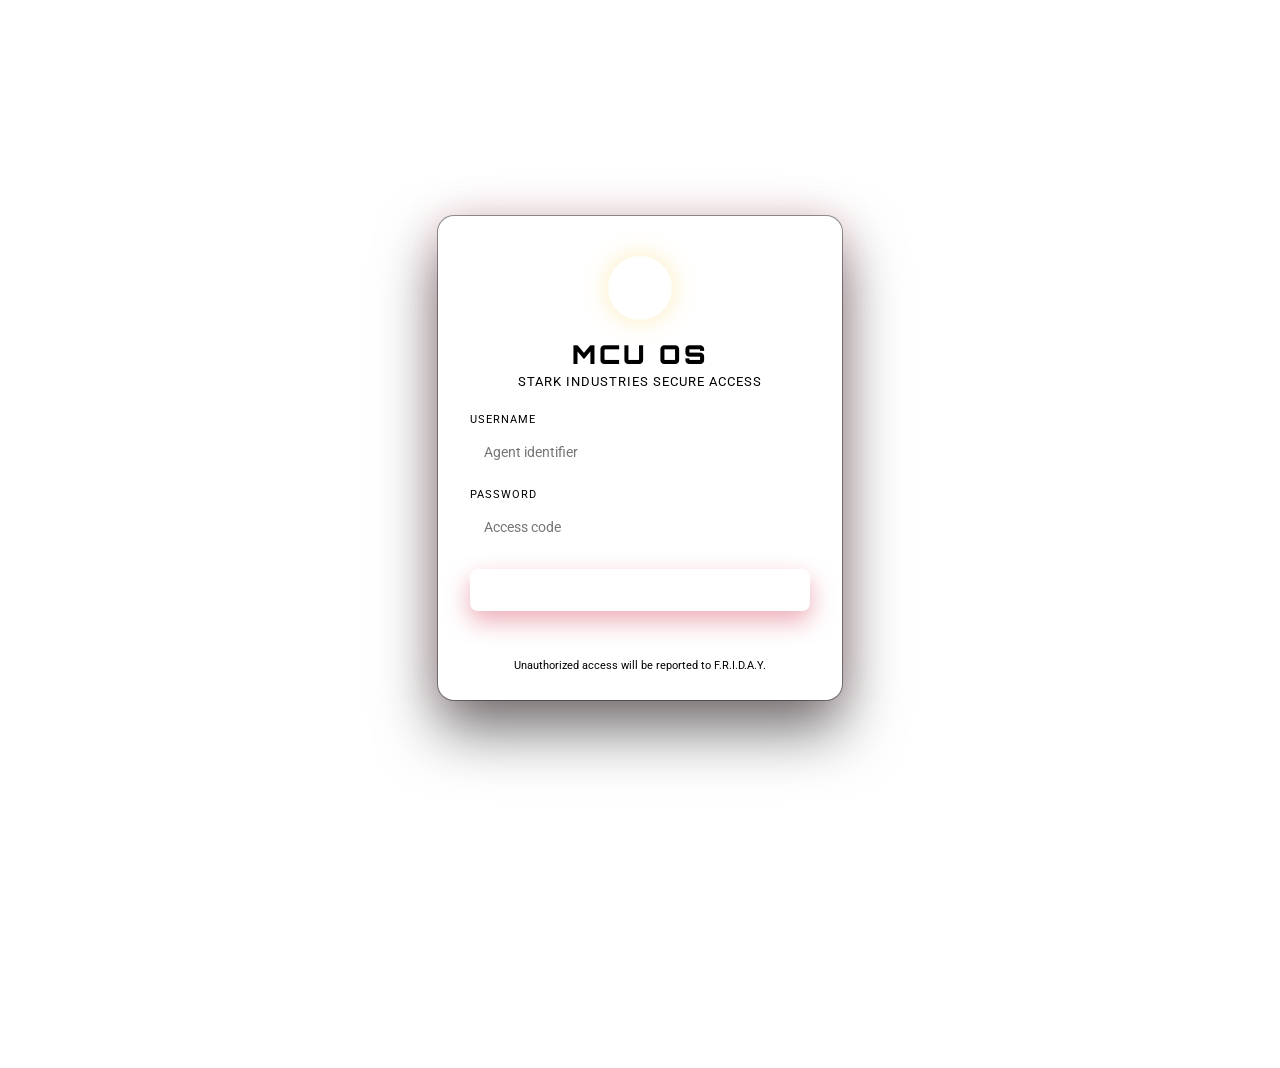
==== public/index.html @ 5ca3dd08 "Change title to 'MCU OS' and update HTML structure Updated the title and modified the structure of t" ====
<!doctype html>
<html>
	<head>
		<meta charset="utf-8" />
		<meta
			name="viewport"
			content="width=device-width, initial-scale=1.0, shrink-to-fit=no"
		/>
		<title>MCU OS</title>
		<link rel="shortcut icon" href="favicon.ico" />

		<!-- Auth gate: must run before anything else renders -->
		<script src="auth-guard.js"></script>

		<script src="/scram/scramjet.all.js"></script>
		<script src="/baremux/index.js"></script>

		<link
			href="https://fonts.googleapis.com/css2?family=Orbitron:wght@500;700;900&family=Roboto:wght@300;400;500&display=swap"
			rel="stylesheet"
		/>
		<link rel="stylesheet" href="index.css" />
		<link rel="stylesheet" href="desktop.css" />

		<script src="register-sw.js" defer></script>
		<script src="search.js" defer></script>
		<script src="browser-app.js" defer></script>
		<script src="desktop.js" defer></script>
	</head>

	<body class="os-body">
		<div class="desktop" id="desktop">
			<div class="desktop-bg-grid"></div>
			<div class="reactor-glow reactor-glow-a"></div>
			<div class="reactor-glow reactor-glow-b"></div>

			<!-- Desktop icons -->
			<div class="desktop-icons">
				<button class="desktop-icon" data-app="browser">
					<span class="icon-glyph icon-browser"></span>
					<span class="icon-label">Browser</span>
				</button>
				<button class="desktop-icon" data-app="notes">
					<span class="icon-glyph icon-notes"></span>
					<span class="icon-label">F.R.I.D.A.Y. Notes</span>
				</button>
				<button class="desktop-icon" data-app="about">
					<span class="icon-glyph icon-about"></span>
					<span class="icon-label">About MCU OS</span>
				</button>
			</div>

			<!-- Windows get created here by desktop.js -->
			<div class="windows-layer" id="windows-layer"></div>

			<!-- Taskbar -->
			<div class="taskbar">
				<button class="start-btn" id="start-btn">
					<span class="start-glyph"></span>
					MCU OS
				</button>
				<div class="taskbar-running" id="taskbar-running"></div>
				<div class="taskbar-right">
					<span id="taskbar-clock" class="taskbar-clock"></span>
					<button class="logout-btn" id="logout-btn" title="Log out">
						Log out
					</button>
				</div>
			</div>
		</div>

		<!-- Browser app template (moved out of the way, cloned into a window) -->
		<template id="browser-app-template">
			<div class="browser-app">
				<form id="sj-form" class="browser-form">
					<input
						id="sj-search-engine"
						value="https://www.google.com/search?q=%s"
						type="hidden"
					/>
					<input
						id="sj-address"
						type="text"
						placeholder="Search the web freely"
						autocomplete="off"
					/>
					<button type="submit" class="browser-go-btn">Go</button>
				</form>
				<div class="browser-status">
					<p id="sj-error"></p>
					<pre id="sj-error-code"></pre>
				</div>
				<div class="browser-frame-holder" id="browser-frame-holder"></div>
			</div>
		</template>

		<!-- Notes app template -->
		<template id="notes-app-template">
			<div class="notes-app">
				<textarea
					id="notes-textarea"
					placeholder="Debrief notes, Avenger... (saved locally in this browser)"
				></textarea>
			</div>
		</template>

		<!-- About app template -->
		<template id="about-app-template">
			<div class="about-app">
				<h2>MCU OS</h2>
				<p>
					A personal, home-lab desktop UI built on top of
					<a href="https://github.com/MercuryWorkshop/Scramjet-Demo" target="_blank" rel="noreferrer">Scramjet</a>,
					the web proxy by Mercury Workshop.
				</p>
				<p class="about-note">
					This login screen is a client-side convenience gate for a local
					project — it is not real security.
				</p>
				<p><a href="credits.html">View third-party licenses</a></p>
			</div>
		</template>
	</body>
</html>
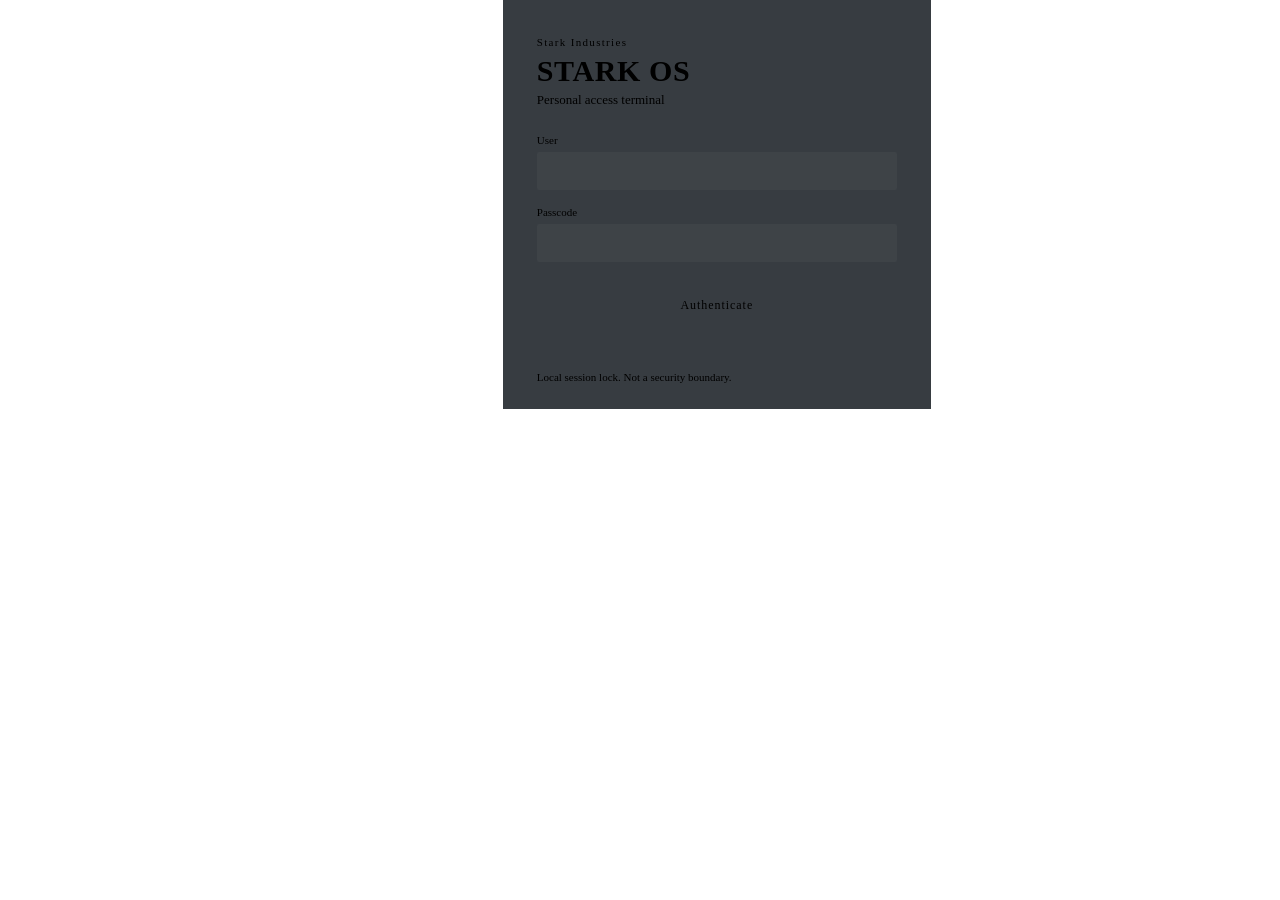
==== commit 3973300a: "Update index.html" ====
--- a/public/index.html
+++ b/public/index.html
@@ -6,7 +6,7 @@
 			name="viewport"
 			content="width=device-width, initial-scale=1.0, shrink-to-fit=no"
 		/>
-		<title>MCU OS</title>
+		<title>Stark OS</title>
 		<link rel="shortcut icon" href="favicon.ico" />
 
 		<!-- Auth gate: must run before anything else renders -->
@@ -16,7 +16,7 @@
 		<script src="/baremux/index.js"></script>
 
 		<link
-			href="https://fonts.googleapis.com/css2?family=Orbitron:wght@500;700;900&family=Roboto:wght@300;400;500&display=swap"
+			href="https://fonts.googleapis.com/css2?family=Space+Grotesk:wght@500;700&family=IBM+Plex+Sans:wght@400;500&family=IBM+Plex+Mono:wght@400;500&display=swap"
 			rel="stylesheet"
 		/>
 		<link rel="stylesheet" href="index.css" />
@@ -31,22 +31,35 @@
 	<body class="os-body">
 		<div class="desktop" id="desktop">
 			<div class="desktop-bg-grid"></div>
-			<div class="reactor-glow reactor-glow-a"></div>
-			<div class="reactor-glow reactor-glow-b"></div>
 
 			<!-- Desktop icons -->
 			<div class="desktop-icons">
 				<button class="desktop-icon" data-app="browser">
-					<span class="icon-glyph icon-browser"></span>
+					<span class="icon-glyph">
+						<svg viewBox="0 0 24 24" fill="none" stroke="currentColor" stroke-width="1.4">
+							<circle cx="12" cy="12" r="9" />
+							<path d="M3 12h18M12 3c2.5 2.6 3.8 5.7 3.8 9s-1.3 6.4-3.8 9c-2.5-2.6-3.8-5.7-3.8-9s1.3-6.4 3.8-9z" />
+						</svg>
+					</span>
 					<span class="icon-label">Browser</span>
 				</button>
 				<button class="desktop-icon" data-app="notes">
-					<span class="icon-glyph icon-notes"></span>
-					<span class="icon-label">F.R.I.D.A.Y. Notes</span>
+					<span class="icon-glyph">
+						<svg viewBox="0 0 24 24" fill="none" stroke="currentColor" stroke-width="1.4">
+							<path d="M6 3h9l4 4v14a1 1 0 0 1-1 1H6a1 1 0 0 1-1-1V4a1 1 0 0 1 1-1z" />
+							<path d="M14 3v5h5M8 12h8M8 16h5" />
+						</svg>
+					</span>
+					<span class="icon-label">Notes</span>
 				</button>
-				<button class="desktop-icon" data-app="about">
-					<span class="icon-glyph icon-about"></span>
-					<span class="icon-label">About MCU OS</span>
+				<button class="desktop-icon" data-app="system">
+					<span class="icon-glyph">
+						<svg viewBox="0 0 24 24" fill="none" stroke="currentColor" stroke-width="1.4">
+							<rect x="3" y="4" width="18" height="13" rx="1" />
+							<path d="M8 21h8M12 17v4" />
+						</svg>
+					</span>
+					<span class="icon-label">System</span>
 				</button>
 			</div>
 
@@ -56,8 +69,8 @@
 			<!-- Taskbar -->
 			<div class="taskbar">
 				<button class="start-btn" id="start-btn">
-					<span class="start-glyph"></span>
-					MCU OS
+					<span class="start-dot"></span>
+					Stark OS
 				</button>
 				<div class="taskbar-running" id="taskbar-running"></div>
 				<div class="taskbar-right">
@@ -81,7 +94,7 @@
 					<input
 						id="sj-address"
 						type="text"
-						placeholder="Search the web freely"
+						placeholder="Search or enter address"
 						autocomplete="off"
 					/>
 					<button type="submit" class="browser-go-btn">Go</button>
@@ -99,25 +112,23 @@
 			<div class="notes-app">
 				<textarea
 					id="notes-textarea"
-					placeholder="Debrief notes, Avenger... (saved locally in this browser)"
+					placeholder="Notes are saved locally in this browser."
 				></textarea>
 			</div>
 		</template>
 
-		<!-- About app template -->
-		<template id="about-app-template">
-			<div class="about-app">
-				<h2>MCU OS</h2>
-				<p>
-					A personal, home-lab desktop UI built on top of
-					<a href="https://github.com/MercuryWorkshop/Scramjet-Demo" target="_blank" rel="noreferrer">Scramjet</a>,
-					the web proxy by Mercury Workshop.
-				</p>
-				<p class="about-note">
-					This login screen is a client-side convenience gate for a local
-					project — it is not real security.
-				</p>
-				<p><a href="credits.html">View third-party licenses</a></p>
+		<!-- System app template -->
+		<template id="system-app-template">
+			<div class="system-app">
+				<dl class="system-list">
+					<dt>Proxy</dt>
+					<dd>Scramjet (Mercury Workshop)</dd>
+					<dt>Session</dt>
+					<dd>Local, browser-only</dd>
+					<dt>Access</dt>
+					<dd>Client-side lock — not a security boundary</dd>
+				</dl>
+				<p><a href="credits.html">Third-party licenses</a></p>
 			</div>
 		</template>
 	</body>
--- a/public/index.css
+++ b/public/index.css
@@ -0,0 +1,173 @@
+@import url("https://fonts.googleapis.com/css2?family=Roboto:ital,wght@0,300;0,400;0,500;1,300;1,400&display=swap");
+
+:root {
+	--mcu-black: #0a0b0d;
+	--mcu-panel: #14161a;
+	--mcu-panel-light: #1d2026;
+	--mcu-red: #c8102e;
+	--mcu-red-bright: #ff2b45;
+	--mcu-gold: #d4af37;
+	--mcu-gold-bright: #ffd166;
+	--mcu-blue-glow: #4fd8ff;
+	--mcu-text: #f3f3f3;
+	--mcu-text-dim: rgba(243, 243, 243, 0.6);
+	--mcu-border: rgba(212, 175, 55, 0.35);
+}
+
+body {
+	font-family: "Roboto", Arial, Helvetica, sans-serif;
+	margin: 0;
+	background: #111;
+	display: flex;
+	flex-direction: column;
+	min-height: 100vh;
+}
+
+.flex-center {
+	display: flex;
+	justify-content: center;
+}
+
+.header-center {
+	align-items: center;
+	flex-direction: column;
+	margin-top: 10%;
+}
+
+.left-margin {
+	margin: 0px 16px;
+}
+
+#sj-frame {
+	border: none;
+	position: absolute;
+	top: 0;
+	left: 0;
+	width: 100vw;
+	height: 100vh;
+	background-color: #111;
+}
+
+#sj-error {
+	color: #ff6666 !important;
+	white-space: pre-wrap;
+}
+
+#sj-error-code {
+	font-size: 12px;
+	color: #fff;
+	font-family: "Courier New", Courier, monospace;
+}
+
+.logo {
+	height: 25vh;
+}
+
+.logo-wrapper .text {
+	font-size: 75px;
+	color: #fff;
+}
+
+.logo-wrapper h1 {
+	color: white;
+}
+
+footer {
+	margin: 0 16px;
+	margin-top: auto;
+	display: flex;
+	flex-direction: column;
+	line-height: 30px;
+	margin-bottom: 20px;
+}
+
+footer > div {
+	display: flex;
+	justify-content: left;
+	align-items: center;
+	flex-wrap: wrap;
+	margin-bottom: 15px;
+}
+
+footer a,
+footer span {
+	margin: 0 15px;
+	text-decoration: none;
+	color: #fff;
+	font-size: 15px;
+}
+
+footer a {
+	cursor: pointer;
+}
+
+footer a:hover {
+	text-decoration: underline;
+}
+
+.desc p {
+	width: 560px;
+	color: rgba(253, 253, 253, 0.514);
+}
+
+#sj-address {
+	background: none;
+	font-family: inherit;
+	padding: 0px 17px;
+	height: 48px;
+	border: 1px solid rgb(255, 255, 255, 0.2);
+	color: var(--text-color);
+	border-radius: 3px;
+	outline: none;
+	width: 350px;
+	margin-top: 5px;
+	border-radius: 50px;
+	color: #fff;
+	transition: border-radius 0.1s;
+}
+
+#sj-address:focus {
+	border: 1px solid rgba(253, 253, 253, 0.514);
+	border-radius: 6px;
+}
+
+.credit {
+	border-radius: 10px;
+	padding: 10px;
+	display: block;
+	border: #fff 1px solid;
+	color: #fff;
+	display: flex;
+	flex-wrap: wrap;
+	margin-bottom: 15px;
+}
+
+.credit label {
+	margin-left: auto;
+	margin-right: 15px;
+}
+
+.credit a,
+.credit label {
+	color: white;
+	text-decoration: underline;
+	text-align: right;
+}
+
+.credit pre {
+	display: none;
+	width: 100%;
+}
+
+.credit label::after {
+	content: "show license";
+	cursor: pointer;
+}
+
+.credit input:checked + label::after {
+	content: "hide license";
+}
+
+.credit input:checked ~ pre {
+	display: block;
+}
--- a/public/desktop.css
+++ b/public/desktop.css
@@ -0,0 +1,412 @@
+.os-body {
+	margin: 0;
+	overflow: hidden;
+	font-family: "Roboto", Arial, sans-serif;
+	background: var(--mcu-black);
+}
+
+.desktop {
+	position: relative;
+	width: 100vw;
+	height: 100vh;
+	overflow: hidden;
+	background: radial-gradient(
+			circle at 80% 0%,
+			rgba(200, 16, 46, 0.12),
+			transparent 45%
+		),
+		radial-gradient(
+			circle at 10% 100%,
+			rgba(212, 175, 55, 0.1),
+			transparent 45%
+		),
+		var(--mcu-black);
+}
+
+.desktop-bg-grid {
+	position: absolute;
+	inset: 0;
+	background-image: linear-gradient(
+			rgba(212, 175, 55, 0.06) 1px,
+			transparent 1px
+		),
+		linear-gradient(90deg, rgba(212, 175, 55, 0.06) 1px, transparent 1px);
+	background-size: 40px 40px;
+	pointer-events: none;
+}
+
+/* Icons */
+.desktop-icons {
+	position: absolute;
+	top: 24px;
+	left: 24px;
+	display: flex;
+	flex-direction: column;
+	gap: 22px;
+	z-index: 1;
+}
+
+.desktop-icon {
+	width: 84px;
+	background: none;
+	border: none;
+	color: var(--mcu-text);
+	display: flex;
+	flex-direction: column;
+	align-items: center;
+	gap: 8px;
+	cursor: pointer;
+	padding: 8px 4px;
+	border-radius: 8px;
+	transition: background 0.15s;
+}
+
+.desktop-icon:hover,
+.desktop-icon:focus-visible {
+	background: rgba(255, 255, 255, 0.06);
+}
+
+.icon-glyph {
+	width: 46px;
+	height: 46px;
+	border-radius: 12px;
+	display: block;
+	background: linear-gradient(145deg, var(--mcu-panel-light), var(--mcu-panel));
+	border: 1px solid var(--mcu-border);
+	position: relative;
+	box-shadow: 0 6px 16px rgba(0, 0, 0, 0.4);
+}
+
+.icon-glyph::after {
+	content: "";
+	position: absolute;
+	inset: 0;
+	margin: auto;
+	width: 20px;
+	height: 20px;
+	background-size: contain;
+}
+
+.icon-browser::after {
+	border-radius: 50%;
+	border: 2px solid var(--mcu-blue-glow);
+	width: 22px;
+	height: 22px;
+	box-shadow: 0 0 10px var(--mcu-blue-glow);
+	background: transparent;
+	margin: auto;
+}
+
+.icon-notes::after {
+	width: 18px;
+	height: 22px;
+	background: var(--mcu-gold-bright);
+	border-radius: 2px;
+	box-shadow: 0 0 8px rgba(255, 209, 102, 0.6);
+}
+
+.icon-about::after {
+	width: 20px;
+	height: 20px;
+	border-radius: 50%;
+	background: var(--mcu-red-bright);
+	box-shadow: 0 0 10px rgba(255, 43, 69, 0.6);
+}
+
+.icon-label {
+	font-size: 11px;
+	text-align: center;
+	line-height: 1.2;
+	color: var(--mcu-text-dim);
+}
+
+/* Windows */
+.windows-layer {
+	position: absolute;
+	inset: 0;
+}
+
+.os-window {
+	position: absolute;
+	min-width: 320px;
+	min-height: 220px;
+	background: var(--mcu-panel);
+	border: 1px solid var(--mcu-border);
+	border-radius: 10px;
+	box-shadow: 0 24px 48px rgba(0, 0, 0, 0.5);
+	display: flex;
+	flex-direction: column;
+	overflow: hidden;
+}
+
+.os-window.minimized {
+	display: none;
+}
+
+.os-window.focused {
+	border-color: var(--mcu-gold-bright);
+	box-shadow:
+		0 24px 48px rgba(0, 0, 0, 0.55),
+		0 0 0 1px rgba(212, 175, 55, 0.4);
+}
+
+.os-window-titlebar {
+	background: linear-gradient(90deg, var(--mcu-panel-light), var(--mcu-panel));
+	padding: 9px 10px 9px 14px;
+	display: flex;
+	align-items: center;
+	justify-content: space-between;
+	cursor: move;
+	user-select: none;
+	border-bottom: 1px solid var(--mcu-border);
+}
+
+.os-window-title {
+	font-family: "Orbitron", sans-serif;
+	font-size: 12px;
+	letter-spacing: 1px;
+	text-transform: uppercase;
+	color: var(--mcu-text);
+}
+
+.os-window-controls {
+	display: flex;
+	gap: 6px;
+}
+
+.os-window-btn {
+	width: 22px;
+	height: 22px;
+	border-radius: 6px;
+	border: 1px solid var(--mcu-border);
+	background: rgba(255, 255, 255, 0.04);
+	color: var(--mcu-text-dim);
+	cursor: pointer;
+	line-height: 1;
+	font-size: 14px;
+}
+
+.os-window-btn:hover {
+	color: var(--mcu-text);
+	border-color: var(--mcu-gold-bright);
+}
+
+.os-window-close:hover {
+	color: #fff;
+	background: var(--mcu-red);
+	border-color: var(--mcu-red-bright);
+}
+
+.os-window-body {
+	flex: 1;
+	overflow: auto;
+	display: flex;
+	flex-direction: column;
+}
+
+/* Browser app */
+.browser-app {
+	display: flex;
+	flex-direction: column;
+	height: 100%;
+}
+
+.browser-form {
+	display: flex;
+	gap: 8px;
+	padding: 10px;
+	border-bottom: 1px solid var(--mcu-border);
+	background: var(--mcu-panel-light);
+}
+
+.browser-form #sj-address {
+	flex: 1;
+	background: rgba(255, 255, 255, 0.05);
+	border: 1px solid var(--mcu-border);
+	border-radius: 20px;
+	padding: 0 14px;
+	height: 36px;
+	color: var(--mcu-text);
+	font-family: inherit;
+	outline: none;
+}
+
+.browser-form #sj-address:focus {
+	border-color: var(--mcu-gold-bright);
+}
+
+.browser-go-btn {
+	border: none;
+	border-radius: 20px;
+	padding: 0 18px;
+	background: linear-gradient(135deg, var(--mcu-red-bright), var(--mcu-red));
+	color: #fff;
+	font-family: "Orbitron", sans-serif;
+	font-size: 11px;
+	letter-spacing: 1px;
+	text-transform: uppercase;
+	cursor: pointer;
+}
+
+.browser-status {
+	padding: 0 10px;
+}
+
+.browser-status #sj-error {
+	color: var(--mcu-red-bright);
+	font-size: 12px;
+	margin: 6px 0 0;
+}
+
+.browser-status #sj-error-code {
+	color: var(--mcu-text-dim);
+	font-size: 11px;
+	white-space: pre-wrap;
+}
+
+.browser-frame-holder {
+	flex: 1;
+	background: #000;
+}
+
+.browser-frame-holder iframe {
+	width: 100%;
+	height: 100%;
+	border: none;
+	display: block;
+}
+
+/* Notes + About apps */
+.notes-app {
+	height: 100%;
+	display: flex;
+}
+
+#notes-textarea {
+	flex: 1;
+	resize: none;
+	border: none;
+	outline: none;
+	background: var(--mcu-panel);
+	color: var(--mcu-text);
+	font-family: "Roboto", sans-serif;
+	font-size: 13px;
+	padding: 14px;
+}
+
+.about-app {
+	padding: 18px 20px;
+	color: var(--mcu-text);
+	font-size: 13px;
+	line-height: 1.5;
+}
+
+.about-app h2 {
+	font-family: "Orbitron", sans-serif;
+	margin-top: 0;
+	color: var(--mcu-gold-bright);
+}
+
+.about-app a {
+	color: var(--mcu-blue-glow);
+}
+
+.about-app .about-note {
+	color: var(--mcu-text-dim);
+	font-size: 12px;
+}
+
+/* Taskbar */
+.taskbar {
+	position: absolute;
+	left: 0;
+	right: 0;
+	bottom: 0;
+	height: 48px;
+	background: linear-gradient(0deg, var(--mcu-black), var(--mcu-panel));
+	border-top: 1px solid var(--mcu-border);
+	display: flex;
+	align-items: center;
+	padding: 0 12px;
+	gap: 10px;
+	z-index: 50;
+}
+
+.start-btn {
+	display: flex;
+	align-items: center;
+	gap: 8px;
+	height: 34px;
+	padding: 0 14px;
+	border-radius: 6px;
+	border: 1px solid var(--mcu-border);
+	background: linear-gradient(135deg, var(--mcu-red-bright), var(--mcu-red));
+	color: #fff;
+	font-family: "Orbitron", sans-serif;
+	font-size: 11px;
+	letter-spacing: 1px;
+	text-transform: uppercase;
+	cursor: pointer;
+}
+
+.start-glyph {
+	width: 12px;
+	height: 12px;
+	border-radius: 50%;
+	background: var(--mcu-gold-bright);
+	box-shadow: 0 0 8px var(--mcu-gold-bright);
+	display: inline-block;
+}
+
+.taskbar-running {
+	flex: 1;
+	display: flex;
+	gap: 8px;
+	overflow-x: auto;
+}
+
+.taskbar-entry {
+	height: 34px;
+	padding: 0 14px;
+	border-radius: 6px;
+	border: 1px solid var(--mcu-border);
+	background: rgba(255, 255, 255, 0.04);
+	color: var(--mcu-text);
+	font-size: 12px;
+	cursor: pointer;
+	white-space: nowrap;
+}
+
+.taskbar-entry:hover {
+	border-color: var(--mcu-gold-bright);
+}
+
+.taskbar-right {
+	display: flex;
+	align-items: center;
+	gap: 12px;
+}
+
+.taskbar-clock {
+	font-family: "Orbitron", sans-serif;
+	font-size: 12px;
+	color: var(--mcu-text-dim);
+	min-width: 52px;
+	text-align: right;
+}
+
+.logout-btn {
+	height: 34px;
+	padding: 0 12px;
+	border-radius: 6px;
+	border: 1px solid var(--mcu-border);
+	background: rgba(255, 255, 255, 0.04);
+	color: var(--mcu-text-dim);
+	font-size: 12px;
+	cursor: pointer;
+}
+
+.logout-btn:hover {
+	color: #fff;
+	border-color: var(--mcu-red-bright);
+}
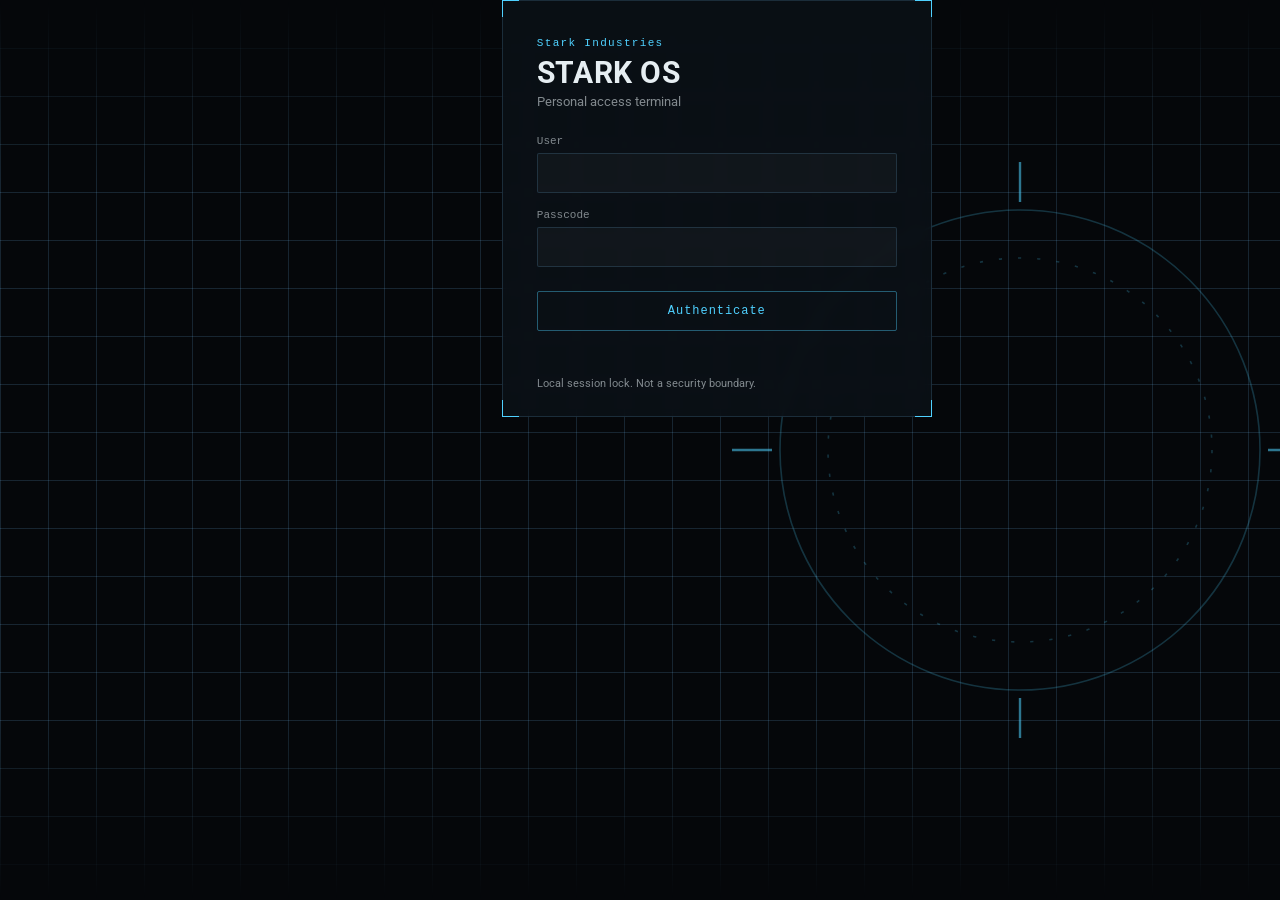
==== commit 01d13977: "Clean up comments in index.html Removed unnecessary comments from the HTML file." ====
--- a/public/index.html
+++ b/public/index.html
@@ -9,7 +9,7 @@
 		<title>Stark OS</title>
 		<link rel="shortcut icon" href="favicon.ico" />
 
-		<!-- Auth gate: must run before anything else renders -->
+
 		<script src="auth-guard.js"></script>
 
 		<script src="/scram/scramjet.all.js"></script>
@@ -63,10 +63,10 @@
 				</button>
 			</div>
 
-			<!-- Windows get created here by desktop.js -->
+	
 			<div class="windows-layer" id="windows-layer"></div>
 
-			<!-- Taskbar -->
+	
 			<div class="taskbar">
 				<button class="start-btn" id="start-btn">
 					<span class="start-dot"></span>
@@ -82,7 +82,7 @@
 			</div>
 		</div>
 
-		<!-- Browser app template (moved out of the way, cloned into a window) -->
+
 		<template id="browser-app-template">
 			<div class="browser-app">
 				<form id="sj-form" class="browser-form">
@@ -107,7 +107,7 @@
 			</div>
 		</template>
 
-		<!-- Notes app template -->
+
 		<template id="notes-app-template">
 			<div class="notes-app">
 				<textarea
@@ -117,7 +117,7 @@
 			</div>
 		</template>
 
-		<!-- System app template -->
+
 		<template id="system-app-template">
 			<div class="system-app">
 				<dl class="system-list">
--- a/public/index.css
+++ b/public/index.css
@@ -1,17 +1,21 @@
 @import url("https://fonts.googleapis.com/css2?family=Roboto:ital,wght@0,300;0,400;0,500;1,300;1,400&display=swap");
 
 :root {
-	--mcu-black: #0a0b0d;
-	--mcu-panel: #14161a;
-	--mcu-panel-light: #1d2026;
-	--mcu-red: #c8102e;
-	--mcu-red-bright: #ff2b45;
-	--mcu-gold: #d4af37;
-	--mcu-gold-bright: #ffd166;
-	--mcu-blue-glow: #4fd8ff;
-	--mcu-text: #f3f3f3;
-	--mcu-text-dim: rgba(243, 243, 243, 0.6);
-	--mcu-border: rgba(212, 175, 55, 0.35);
+	--stark-void: #05070a;
+	--stark-panel: #0c1218;
+	--stark-panel-raised: #121b23;
+	--stark-cyan: #4fd1ff;
+	--stark-cyan-dim: rgba(79, 209, 255, 0.4);
+	--stark-cyan-faint: rgba(79, 209, 255, 0.12);
+	--stark-amber: #ffab4a;
+	--stark-red: #ff5c5c;
+	--stark-text: #e6eef2;
+	--stark-text-dim: rgba(230, 238, 242, 0.55);
+	--stark-hairline: rgba(120, 200, 255, 0.16);
+	--stark-hairline-strong: rgba(120, 200, 255, 0.45);
+	--font-display: "Space Grotesk", "Roboto", sans-serif;
+	--font-body: "IBM Plex Sans", "Roboto", sans-serif;
+	--font-mono: "IBM Plex Mono", "Courier New", monospace;
 }
 
 body {
--- a/public/desktop.css
+++ b/public/desktop.css
@@ -1,8 +1,8 @@
 .os-body {
 	margin: 0;
 	overflow: hidden;
-	font-family: "Roboto", Arial, sans-serif;
-	background: var(--mcu-black);
+	font-family: var(--font-body);
+	background: var(--stark-void);
 }
 
 .desktop {
@@ -10,28 +10,15 @@
 	width: 100vw;
 	height: 100vh;
 	overflow: hidden;
-	background: radial-gradient(
-			circle at 80% 0%,
-			rgba(200, 16, 46, 0.12),
-			transparent 45%
-		),
-		radial-gradient(
-			circle at 10% 100%,
-			rgba(212, 175, 55, 0.1),
-			transparent 45%
-		),
-		var(--mcu-black);
+	background: var(--stark-void);
 }
 
 .desktop-bg-grid {
 	position: absolute;
 	inset: 0;
-	background-image: linear-gradient(
-			rgba(212, 175, 55, 0.06) 1px,
-			transparent 1px
-		),
-		linear-gradient(90deg, rgba(212, 175, 55, 0.06) 1px, transparent 1px);
-	background-size: 40px 40px;
+	background-image: linear-gradient(var(--stark-hairline) 1px, transparent 1px),
+		linear-gradient(90deg, var(--stark-hairline) 1px, transparent 1px);
+	background-size: 48px 48px;
 	pointer-events: none;
 }
 
@@ -42,82 +29,51 @@
 	left: 24px;
 	display: flex;
 	flex-direction: column;
-	gap: 22px;
+	gap: 20px;
 	z-index: 1;
 }
 
 .desktop-icon {
-	width: 84px;
+	width: 78px;
 	background: none;
 	border: none;
-	color: var(--mcu-text);
+	color: var(--stark-text);
 	display: flex;
 	flex-direction: column;
 	align-items: center;
 	gap: 8px;
 	cursor: pointer;
 	padding: 8px 4px;
-	border-radius: 8px;
+	border-radius: 2px;
 	transition: background 0.15s;
 }
 
 .desktop-icon:hover,
 .desktop-icon:focus-visible {
-	background: rgba(255, 255, 255, 0.06);
+	background: var(--stark-cyan-faint);
 }
 
 .icon-glyph {
-	width: 46px;
-	height: 46px;
-	border-radius: 12px;
-	display: block;
-	background: linear-gradient(145deg, var(--mcu-panel-light), var(--mcu-panel));
-	border: 1px solid var(--mcu-border);
-	position: relative;
-	box-shadow: 0 6px 16px rgba(0, 0, 0, 0.4);
-}
-
-.icon-glyph::after {
-	content: "";
-	position: absolute;
-	inset: 0;
-	margin: auto;
+	width: 40px;
+	height: 40px;
+	display: flex;
+	align-items: center;
+	justify-content: center;
+	border: 1px solid var(--stark-hairline);
+	color: var(--stark-cyan);
+}
+
+.icon-glyph svg {
 	width: 20px;
 	height: 20px;
-	background-size: contain;
-}
-
-.icon-browser::after {
-	border-radius: 50%;
-	border: 2px solid var(--mcu-blue-glow);
-	width: 22px;
-	height: 22px;
-	box-shadow: 0 0 10px var(--mcu-blue-glow);
-	background: transparent;
-	margin: auto;
-}
-
-.icon-notes::after {
-	width: 18px;
-	height: 22px;
-	background: var(--mcu-gold-bright);
-	border-radius: 2px;
-	box-shadow: 0 0 8px rgba(255, 209, 102, 0.6);
-}
-
-.icon-about::after {
-	width: 20px;
-	height: 20px;
-	border-radius: 50%;
-	background: var(--mcu-red-bright);
-	box-shadow: 0 0 10px rgba(255, 43, 69, 0.6);
 }
 
 .icon-label {
-	font-size: 11px;
+	font-family: var(--font-mono);
+	font-size: 10.5px;
 	text-align: center;
-	line-height: 1.2;
-	color: var(--mcu-text-dim);
+	line-height: 1.3;
+	color: var(--stark-text-dim);
 }
 
 /* Windows */
@@ -130,9 +86,8 @@
 	position: absolute;
 	min-width: 320px;
 	min-height: 220px;
-	background: var(--mcu-panel);
-	border: 1px solid var(--mcu-border);
-	border-radius: 10px;
+	background: var(--stark-panel);
+	border: 1px solid var(--stark-hairline);
 	box-shadow: 0 24px 48px rgba(0, 0, 0, 0.5);
 	display: flex;
 	flex-direction: column;
@@ -144,29 +99,26 @@
 }
 
 .os-window.focused {
-	border-color: var(--mcu-gold-bright);
-	box-shadow:
-		0 24px 48px rgba(0, 0, 0, 0.55),
-		0 0 0 1px rgba(212, 175, 55, 0.4);
+	border-color: var(--stark-cyan-dim);
+	box-shadow: 0 24px 48px rgba(0, 0, 0, 0.55), 0 0 0 1px rgba(79, 209, 255, 0.25);
 }
 
 .os-window-titlebar {
-	background: linear-gradient(90deg, var(--mcu-panel-light), var(--mcu-panel));
+	background: var(--stark-panel-raised);
 	padding: 9px 10px 9px 14px;
 	display: flex;
 	align-items: center;
 	justify-content: space-between;
 	cursor: move;
 	user-select: none;
-	border-bottom: 1px solid var(--mcu-border);
+	border-bottom: 1px solid var(--stark-hairline);
 }
 
 .os-window-title {
-	font-family: "Orbitron", sans-serif;
-	font-size: 12px;
-	letter-spacing: 1px;
-	text-transform: uppercase;
-	color: var(--mcu-text);
+	font-family: var(--font-mono);
+	font-size: 11px;
+	letter-spacing: 0.06em;
+	color: var(--stark-text-dim);
 }
 
 .os-window-controls {
@@ -177,24 +129,23 @@
 .os-window-btn {
 	width: 22px;
 	height: 22px;
-	border-radius: 6px;
-	border: 1px solid var(--mcu-border);
-	background: rgba(255, 255, 255, 0.04);
-	color: var(--mcu-text-dim);
+	border-radius: 2px;
+	border: 1px solid var(--stark-hairline);
+	background: transparent;
+	color: var(--stark-text-dim);
 	cursor: pointer;
 	line-height: 1;
 	font-size: 14px;
 }
 
 .os-window-btn:hover {
-	color: var(--mcu-text);
-	border-color: var(--mcu-gold-bright);
+	color: var(--stark-text);
+	border-color: var(--stark-cyan);
 }
 
 .os-window-close:hover {
-	color: #fff;
-	background: var(--mcu-red);
-	border-color: var(--mcu-red-bright);
+	color: var(--stark-red);
+	border-color: var(--stark-red);
 }
 
 .os-window-body {
@@ -215,37 +166,41 @@
 	display: flex;
 	gap: 8px;
 	padding: 10px;
-	border-bottom: 1px solid var(--mcu-border);
-	background: var(--mcu-panel-light);
+	border-bottom: 1px solid var(--stark-hairline);
+	background: var(--stark-panel-raised);
 }
 
 .browser-form #sj-address {
 	flex: 1;
-	background: rgba(255, 255, 255, 0.05);
-	border: 1px solid var(--mcu-border);
-	border-radius: 20px;
-	padding: 0 14px;
-	height: 36px;
-	color: var(--mcu-text);
-	font-family: inherit;
+	background: rgba(255, 255, 255, 0.03);
+	border: 1px solid var(--stark-hairline);
+	border-radius: 2px;
+	padding: 0 12px;
+	height: 34px;
+	color: var(--stark-text);
+	font-family: var(--font-body);
 	outline: none;
 }
 
 .browser-form #sj-address:focus {
-	border-color: var(--mcu-gold-bright);
+	border-color: var(--stark-cyan);
 }
 
 .browser-go-btn {
-	border: none;
-	border-radius: 20px;
-	padding: 0 18px;
-	background: linear-gradient(135deg, var(--mcu-red-bright), var(--mcu-red));
-	color: #fff;
-	font-family: "Orbitron", sans-serif;
-	font-size: 11px;
-	letter-spacing: 1px;
-	text-transform: uppercase;
-	cursor: pointer;
+	border: 1px solid var(--stark-cyan-dim);
+	border-radius: 2px;
+	padding: 0 16px;
+	background: transparent;
+	color: var(--stark-cyan);
+	font-family: var(--font-mono);
+	font-size: 11px;
+	letter-spacing: 0.06em;
+	cursor: pointer;
+}
+
+.browser-go-btn:hover {
+	background: var(--stark-cyan);
+	color: #041019;
 }
 
 .browser-status {
@@ -253,15 +208,17 @@
 }
 
 .browser-status #sj-error {
-	color: var(--mcu-red-bright);
+	color: var(--stark-red);
 	font-size: 12px;
 	margin: 6px 0 0;
+	font-family: var(--font-mono);
 }
 
 .browser-status #sj-error-code {
-	color: var(--mcu-text-dim);
+	color: var(--stark-text-dim);
 	font-size: 11px;
 	white-space: pre-wrap;
+	font-family: var(--font-mono);
 }
 
 .browser-frame-holder {
@@ -276,7 +233,7 @@
 	display: block;
 }
 
-/* Notes + About apps */
+/* Notes app */
 .notes-app {
 	height: 100%;
 	display: flex;
@@ -287,32 +244,39 @@
 	resize: none;
 	border: none;
 	outline: none;
-	background: var(--mcu-panel);
-	color: var(--mcu-text);
-	font-family: "Roboto", sans-serif;
+	background: var(--stark-panel);
+	color: var(--stark-text);
+	font-family: var(--font-body);
 	font-size: 13px;
 	padding: 14px;
 }
 
-.about-app {
-	padding: 18px 20px;
-	color: var(--mcu-text);
+/* System app */
+.system-app {
+	padding: 16px 18px;
+	color: var(--stark-text);
 	font-size: 13px;
-	line-height: 1.5;
-}
-
-.about-app h2 {
-	font-family: "Orbitron", sans-serif;
-	margin-top: 0;
-	color: var(--mcu-gold-bright);
-}
-
-.about-app a {
-	color: var(--mcu-blue-glow);
-}
-
-.about-app .about-note {
-	color: var(--mcu-text-dim);
+}
+
+.system-list {
+	margin: 0 0 14px;
+	display: grid;
+	grid-template-columns: auto 1fr;
+	gap: 6px 16px;
+}
+
+.system-list dt {
+	font-family: var(--font-mono);
+	font-size: 11px;
+	color: var(--stark-text-dim);
+}
+
+.system-list dd {
+	margin: 0;
+}
+
+.system-app a {
+	color: var(--stark-cyan);
 	font-size: 12px;
 }
 
@@ -322,9 +286,9 @@
 	left: 0;
 	right: 0;
 	bottom: 0;
-	height: 48px;
-	background: linear-gradient(0deg, var(--mcu-black), var(--mcu-panel));
-	border-top: 1px solid var(--mcu-border);
+	height: 46px;
+	background: var(--stark-panel-raised);
+	border-top: 1px solid var(--stark-hairline);
 	display: flex;
 	align-items: center;
 	padding: 0 12px;
@@ -336,25 +300,28 @@
 	display: flex;
 	align-items: center;
 	gap: 8px;
-	height: 34px;
+	height: 32px;
 	padding: 0 14px;
-	border-radius: 6px;
-	border: 1px solid var(--mcu-border);
-	background: linear-gradient(135deg, var(--mcu-red-bright), var(--mcu-red));
-	color: #fff;
-	font-family: "Orbitron", sans-serif;
-	font-size: 11px;
-	letter-spacing: 1px;
-	text-transform: uppercase;
-	cursor: pointer;
-}
-
-.start-glyph {
-	width: 12px;
-	height: 12px;
+	border-radius: 2px;
+	border: 1px solid var(--stark-hairline);
+	background: transparent;
+	color: var(--stark-text);
+	font-family: var(--font-mono);
+	font-size: 11px;
+	letter-spacing: 0.06em;
+	cursor: pointer;
+}
+
+.start-btn:hover {
+	border-color: var(--stark-cyan);
+}
+
+.start-dot {
+	width: 6px;
+	height: 6px;
 	border-radius: 50%;
-	background: var(--mcu-gold-bright);
-	box-shadow: 0 0 8px var(--mcu-gold-bright);
+	background: var(--stark-cyan);
+	box-shadow: 0 0 6px var(--stark-cyan);
 	display: inline-block;
 }
 
@@ -366,47 +333,49 @@
 }
 
 .taskbar-entry {
-	height: 34px;
+	height: 32px;
 	padding: 0 14px;
-	border-radius: 6px;
-	border: 1px solid var(--mcu-border);
-	background: rgba(255, 255, 255, 0.04);
-	color: var(--mcu-text);
+	border-radius: 2px;
+	border: 1px solid var(--stark-hairline);
+	background: transparent;
+	color: var(--stark-text);
+	font-family: var(--font-mono);
+	font-size: 11px;
+	cursor: pointer;
+	white-space: nowrap;
+}
+
+.taskbar-entry:hover {
+	border-color: var(--stark-cyan);
+}
+
+.taskbar-right {
+	display: flex;
+	align-items: center;
+	gap: 12px;
+}
+
+.taskbar-clock {
+	font-family: var(--font-mono);
 	font-size: 12px;
-	cursor: pointer;
-	white-space: nowrap;
-}
-
-.taskbar-entry:hover {
-	border-color: var(--mcu-gold-bright);
-}
-
-.taskbar-right {
-	display: flex;
-	align-items: center;
-	gap: 12px;
-}
-
-.taskbar-clock {
-	font-family: "Orbitron", sans-serif;
-	font-size: 12px;
-	color: var(--mcu-text-dim);
+	color: var(--stark-text-dim);
 	min-width: 52px;
 	text-align: right;
 }
 
 .logout-btn {
-	height: 34px;
+	height: 32px;
 	padding: 0 12px;
-	border-radius: 6px;
-	border: 1px solid var(--mcu-border);
-	background: rgba(255, 255, 255, 0.04);
-	color: var(--mcu-text-dim);
-	font-size: 12px;
+	border-radius: 2px;
+	border: 1px solid var(--stark-hairline);
+	background: transparent;
+	color: var(--stark-text-dim);
+	font-family: var(--font-mono);
+	font-size: 11px;
 	cursor: pointer;
 }
 
 .logout-btn:hover {
-	color: #fff;
-	border-color: var(--mcu-red-bright);
-}
+	color: var(--stark-red);
+	border-color: var(--stark-red);
+}
